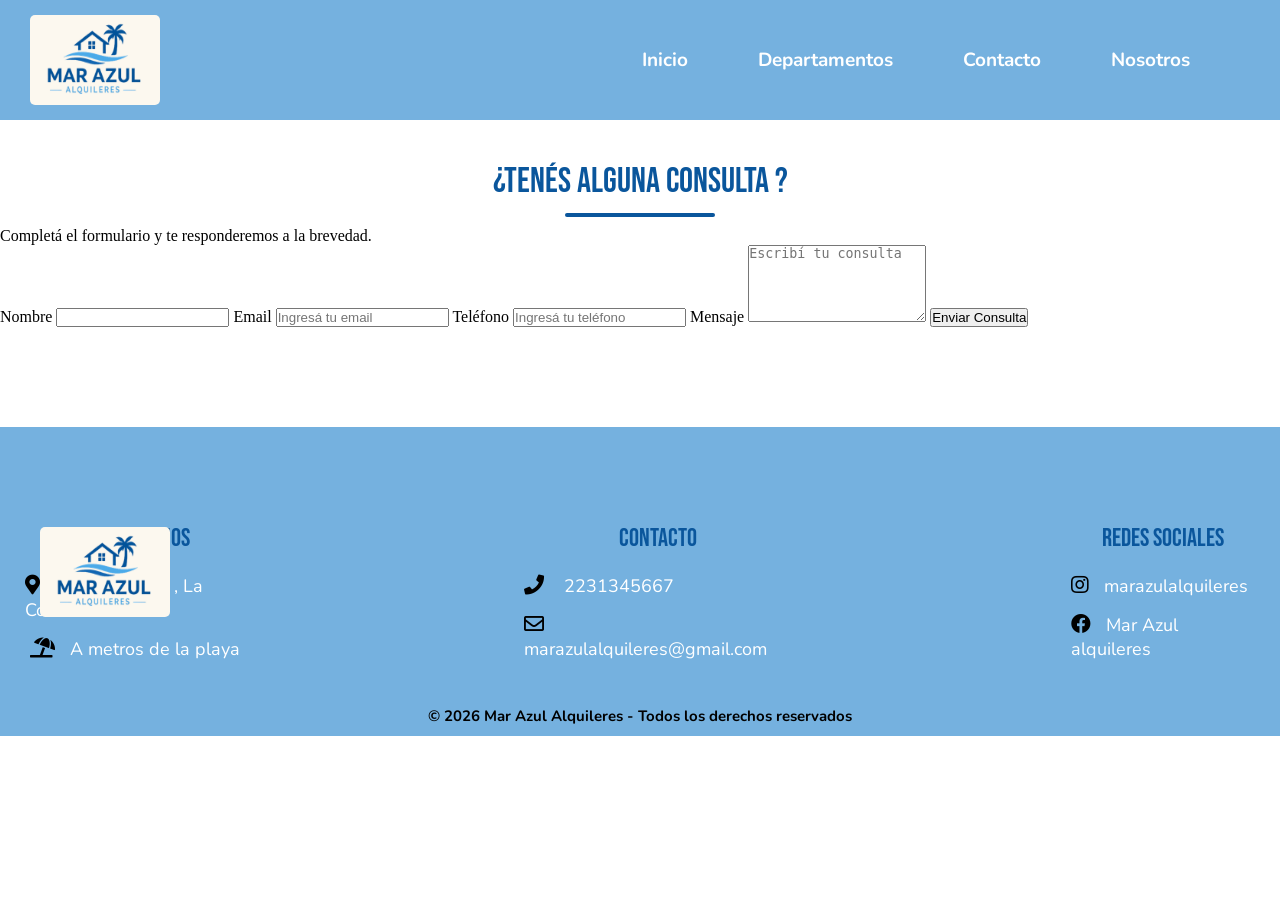
==== contacto.html @ 5d528a3d "Primeros avances del proyecto" ====
<!DOCTYPE html>
<html lang="es">

<head>
    <meta charset="UTF-8">
    <meta name="viewport" content="width=device-width, initial-scale=1.0">
    <title>Mar Azul - Departamentos</title>

    <!--ICONOS-->
    <link href='https://unpkg.com/boxicons@2.1.4/css/boxicons.min.css' rel='stylesheet'>
    <link rel="stylesheet" href="https://cdnjs.cloudflare.com/ajax/libs/font-awesome/5.15.4/css/all.min.css">

     <!--ESTILOS CSS-->
    <link rel="stylesheet" href="styles.css">

    <!--TIPOGRAFÍAS DE GOOGLE FONTS-->
    <link href="https://fonts.googleapis.com/css2?family=Nunito:wght@400;700&display=swap" rel="stylesheet">
    <link href="https://fonts.googleapis.com/css2?family=Bebas+Neue&display=swap" rel="stylesheet">

    <!--FAVICON-->
    <link rel="icon" type="image/png" href="/img/favicon-96x96.png">

</head>

<body>

    <header>
        <nav>
            <!--LOGO-->
            <img src="/img/Logo.png" alt="Logo Mar Azul">

            <!--MENÚ DE NAVEGACIÓN-->
            <ul>
                <li>
                    <a href="index.html">Inicio</a>
                </li>

                <li>
                    <a href="departamentos.html">Departamentos</a>
                </li>

                <li>
                    <a href="contacto.html">Contacto</a>
                </li>

                <li>
                    <a href="nosotros.html">Nosotros</a>
                </li>

            </ul>
        </nav>
    </header>



    <main>

        <!--FORMULARIO DE CONSULTAS-->

        <section class="contacto">

            <form action="#" method="post">

                <h1>¿Tenés alguna consulta ?</h1>

                <div class="formulario-contacto">
                <p>Completá el formulario y te responderemos a la brevedad.</p>

                <!--NOMBRE-->

                <label for="name" id="nombre" placeholder="Ingresá tu nombre">Nombre</label>
                <input type="text" required>

                <!--EMAIL-->

                <label for="email">Email</label>
                <input type="email" id="email" placeholder="Ingresá tu email" required>

                <!--TELÉFONO-->

                <label for="telefono">Teléfono</label>
                <input type="tel" id="telefono" placeholder="Ingresá tu teléfono">

                <!--MENSAJE-->

                <label for="mensaje">Mensaje</label>

                <textarea id="mensaje" placeholder="Escribí tu consulta" rows="5"></textarea>

                <!--BOTÓN-->

                <button type="submit">Enviar Consulta</button>

                </div>
            </form>

        </section>
    </main>


     <!--PIE DE PÁGINA-->

    <footer>

        <!--LOGO-->

        <img src="/img/Logo.png" alt="Logo Mar Azul">

        <div class="footer">

            <!--UBICACIÓN-->

            <div class="footer-ubicacion">

                <h4>ENCONTRANOS</h4>

                <a href="#"><i class="fas fa-map-marker-alt"></i>San Clemente , La Costa</a>

                <p href="#"><i class="fas fa-umbrella-beach"></i>A metros de la playa</p>

            </div>

            <!--CONTACTO-->

            <div class="footer-contacto">

                <h4>CONTACTO</h4>

                <a href="#"><i class="fas fa-phone"></i> 2231345667</a>

                <a href="#"><i class="far fa-envelope"></i>marazulalquileres@gmail.com</a>

            </div>

            <!--REDES SOCIALES-->

            <div class="footer-redes">

                <h4>REDES SOCIALES</h4>

                <a href="#"><i class="fab fa-instagram"></i>marazulalquileres</a>

                <a href="#"><i class="fab fa-facebook"></i>Mar Azul alquileres</a>

            </div>

        </div>
        <p>© 2026 Mar Azul Alquileres - Todos los derechos reservados</p>

    </footer>
</body>

</html>
---- styles.css ----
/*Elimina los margenes y paddings que agrega el navegador por defecto*/
* {
    margin: 0;
    padding: 0;
    box-sizing: border-box;
    /*Hace que el tamaño de los elementos sea más fácil de controlar*/

}

/*Título*/
h1 {
    font-family: 'Bebas Neue', sans-serif;
    text-align: center;
    font-size: 35px;
    color: #0a569c;
    font-weight: normal;
    margin-top: 40px;
}

/*Agrega una línea decorativa debajo del titulo*/
 h1::after {
    content: "";
    display: block;
    width: 150px;
    height: 4px;
    background-color: #0a569c;
    margin: 10px auto;
    border-radius: 10px;
}


/*********************************MENÚ DE NAVEGACIÓN******************************/
nav {
    background-color: #75b1df;
    display: flex;
    align-items: center;
    padding: 15px 15px;
    justify-content: space-between;
}

/*Logo*/
nav img,
footer img {
    width: 130px;
    height: 90px;
    border-radius: 5px;
    margin-left: 15px;

}

/*Lista de navegación*/
nav ul {
    display: flex;
    list-style: none;
    align-items: center;
    padding-right: 40px;
    /*para correr los enlaces un poco hacia la derecha*/
}

/*Elementos de la lista de navegación*/
nav li {
    margin: 0 35px;
    /*Espacio entre los elementos*/

}

/*Enlaces del menú*/
nav a {
    text-decoration: none;
    color: #ffffff;
    font-size: 19px;
    font-weight: bold;
    font-family: 'Nunito', sans-serif;

}

/*Efectos para los enlaces del menú*/
nav a:hover {
    border-bottom: 2px solid #fbf7ee;
    /*Linea debajo*/
    padding-bottom: 5px;
    color: #dff1ff;
}




/************************** INICIO *****************************/
.inicio {
    background-color: #fbf7ee;
    padding: 40px;
    display: flex;
    justify-content: space-between;
    /* separa texto e imagen */
    align-items: center;
    margin: 30px;
    font-size: 19px;
    font-family: 'Nunito', sans-serif;
    border-radius: 20px;
}

/* Contenedor de los textos*/
.inicio-texto {
    text-align: center;
    display: flex;
    flex-direction: column;
    align-items: center;
    position: relative;
    left: 280px;
}

/*Parrafos*/
.inicio-texto p {
    margin-bottom: 10px;

}

.texto1,
.texto3 {
    text-transform: uppercase;
    font-family: 'Bebas Neue', sans-serif;
    font-size: 30px;
}

.texto2 {
    margin: 15px;
    font-size: 20px;
}

.texto3 {
    color: #0a569c;
}

/* IMAGEN */
.inicio-img {
    flex: 0 0 auto;
    /* El elemento no crece ni se achica */
    display: flex;
    justify-content: flex-start;
    /*Alinea los elementos a la izquierda (horizontalmente)*/
    align-items: center;
}

/*Imagen*/
.inicio-img img {
    width: 800px;
    height: auto;
    border-radius: 15px;
    display: block;
}

/*Botón*/
.inicio  a  {
    background-color: #0a569c;
    font-family: 'Nunito', sans-serif;
    color: #fbf7ee;
    padding: 4px;
    border-radius: 15px;
    font-weight: bold;
    text-decoration: none;
    width: 70%;
    margin-top: 15px;
    display: inline-block;

}

.inicio a:hover {
    background-color: #08457c;

}

/**************************SERVICIOS****************************/


/*Contenedor de los servicios*/
.contenedor-servicios {
    display: flex;
    flex-wrap: wrap;
    justify-content: center;
    margin: 20px;
    font-family: 'Nunito', sans-serif;
}

/*Cada caja de los servicios*/
.servicio {
    background-color: white;
    box-shadow: 0px 10px 15px rgba(0, 0, 0, 0.2);
    padding: 30px;
    text-align: center;
    margin: 30px;
    width: 250px;
    height: 220px;
    border-radius: 20px;
}

/*Iconos*/
.servicio i {
    font-size: 45px;
    color: #0a569c;
    margin-bottom: 10px;
}

/*Nombre del servicio*/
.servicio h4 {
    color: #0a569c;
    font-size: 18px;
    margin-top: 10px;
    margin-bottom: 10px;
}

/*Descripción del servicio*/
.servicio p {
    font-weight: bold;
    margin-top: 10px;
}

.servicio:hover {
    box-shadow: 0 8px 16px #3f2c0e;
}

/**********************************DEPARTAMENTOS DESTACADOS*************************/

/*Titulo*/
h2 {
    font-family: 'Bebas Neue', sans-serif;
    text-align: center;
    font-size: 35px;
    color: #0a569c;
    font-weight: normal;
    margin-top: 40px;
}

/*Contenedor de los departamentos destacados*/
.contenedor-deptodestacados{
    display: flex;
    justify-content: center;
    flex-wrap: wrap;
    margin-top: 40px;
    background-color: white;
}

/*Línea decorativa debajo del titulo*/
.departamentos-destacados h2::after {
    content: "";
    display: block;
    width: 150px;
    height: 4px;
    background-color: #0a569c;
    margin: 10px auto;
    border-radius: 10px;
}

/*Cada tarjeta de los departamentos*/
.depto-destacado {
    margin: 40px;
    background-color: white;
    border-radius: 15px;
    padding-bottom: 20px;
    box-shadow: 0px 10px 15px rgba(0, 0, 0, 0.2);
    padding: 20px;
    margin: 40px;
}

/*Imagen de cada departamento*/
.depto-destacado img , .departamento img {
    width: 500px;
    height: auto;
    border-radius: 15px;
    display: block;
}

/*Información de cada departamento*/
.info-depto {
    text-align: center;
}

/*Nombre del departamento*/
.info-depto  h4 {
    text-align: center;
    justify-content: center;
    font-family: 'Nunito', sans-serif;
    color: #08457c;
    margin: 15px;
    font-size: 20px;

}

.datos-depto {
    display: flex;
    justify-content: space-between;
    align-items: center;
    margin: 15px 0;
}

.datos-depto  p {
    margin: 0;
    font-family: 'Nunito', sans-serif;
}

/*Iconos*/
.info-depto  i {
    color: #08457c;
    font-size: 25px;
    margin-right: 5px;
}

/*Botón de ver más*/
.info-depto  a {
    background-color: #0a569c;
    font-family: 'Nunito', sans-serif;
    color: #fbf7ee;
    padding: 5px 20px;
    border-radius: 15px;
    font-weight: bold;
    text-decoration: none;
    margin-top: 15px;
    display: inline-block;
    font-size: 14px;
}

.info-depto a:hover {
    background-color: #08457c;
}

/******************INFORMACIÓN PARA EL CLIENTE ***************************/

/* Contenedor principal de la sección */
.informacion-cliente {
    background-color: #fbf7ee;
    padding: 30px;
    display: flex;
    /* Coloca las columnas una al lado de la otra */
    font-family: 'Nunito', sans-serif;
    font-size: 17px;
    margin: 30px;
    border-radius: 20px;
    justify-content: space-between;
    /* Separa las dos columnas */

}

/* Línea decorativa debajo de los títulos */
.informacion-cliente h2::after {
    content: "";
    display: block;
    width: 150px;
    height: 4px;
    background-color: #0a569c;
    margin: 10px auto;
    border-radius: 10px;
}

/****************** SOBRE NOSOTROS ***************************/

/* Columna izquierda */
.sobre-nosotros {
    width: 45%;
}

/* Contenedor del texto y la imagen */
.contenido-nosotros {
    display: flex;
    align-items: center;
    margin: 30px;
    margin-left: 30px;
}

/* Párrafos de la sección */
.sobre-nosotros p {
    font-size: 17px;
    line-height: 1.6;
    /* Espaciado entre líneas */
    width: 40%;
}

/* Imagen de la sección */
.sobre-nosotros img {
    width: 220px;
    height: 220px;
    border-radius: 10px;
    object-fit: cover;
    margin-left: 50px;
}

/****************** OPINIONES DE HUÉSPEDES ***************************/

/* Columna derecha */
.opiniones-huespedes {
    width: 55%;
}

/* Contenedor de las tarjetas de opiniones */
.contenedor-opiniones {
    display: flex;
    /* Tarjetas una al lado de la otra */

}

/* Tarjeta individual de opinión */
.huesped {
    background-color: white;
    margin: 25px;
    border-radius: 10px;
    padding: 20px;
    box-shadow: 0px 4px 8px rgba(0, 0, 0, 0.08);

}

/* Texto principal de cada opinión */
.huesped p {
    font-weight: bold;
    margin: 10px;
}


/************************DEPARTAMENTOS*********************************/

/*Titulo de la página*/
.departamentos h1{
    margin-top: 50px;
    margin-bottom: 50px;
}
/*Contenedor de los departamentos*/
.contenedor-departamentos{
    display: flex;
    flex-wrap: wrap;
    justify-content: center;
    
}
/*Cada tarjeta de los departamentos */
.departamento{
    width: 500px; /* probá entre 400 y 450 */
    background-color: white;
    border-radius: 15px;
    padding: 20px;
    box-shadow: 0px 10px 15px rgba(0, 0, 0, 0.2);
    box-sizing: border-box;
    margin: 30px;
}
/*Imágemes*/
.departamento img{
   width: 100%;
    height: 280px;
    object-fit: cover;
    border-radius: 15px;
    display: block;
}
/*Precio de cada departamento*/
.precio {
    font-family: 'Nunito', sans-serif;
    color: #08457c;
    margin: 15px;
    font-size: 20px;
}
/*Descripción de cada departamento*/
.depto-descripcion{
  font-family: 'Nunito', sans-serif;
  font-size: 17px;
  font-weight: 700;
}



/*****************************PIE DE PÁGINA*************************/

footer {
    background-color: #75b1df;
    padding: 10px;
    padding-top: 0;
    margin-top: 100px;
    font-family: 'Nunito', sans-serif;
}

footer img {
    position: relative;
    top: 100px;
    margin-left: 30px;
}

.footer {
    display: flex;
    justify-content: center;
}

.footer-ubicacion,
.footer-contacto {
    margin-right: 250px;
}

.footer h4 {
    font-family: 'Bebas Neue', sans-serif;
    color: #0a569c;
    font-size: 25px;
    font-weight: normal;
    margin-bottom: 20px;
    text-align: center;

}

.footer a,
.footer p {
    color: white;
    font-size: 18px;
    margin: 15px;
    font-weight: normal;
    text-decoration: none;
    display: block;

}

.footer i {
    font-size: 20px;
    margin-right: 15px;
    color: black;
}

footer p {
    font-weight: bold;
    text-align: center;
    margin-top: 30px;
    font-size: 15px;
}
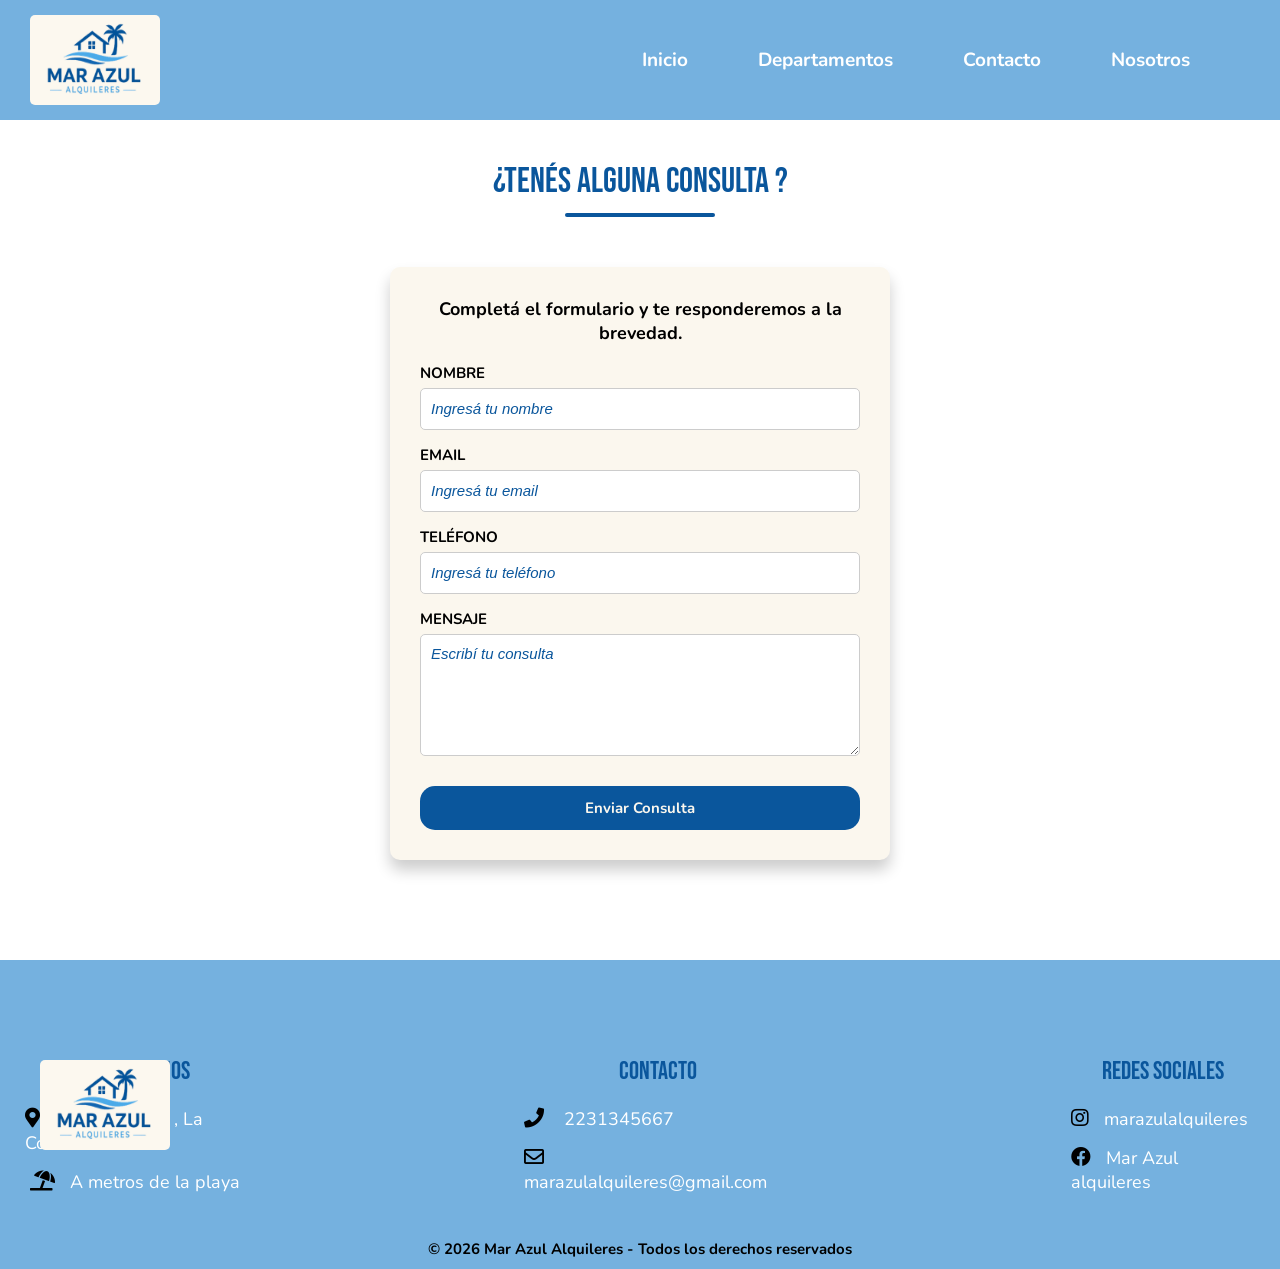
==== commit 1cf348ac: "Agrego página de detalle de departamentos y mejoras de diseño" ====
--- a/contacto.html
+++ b/contacto.html
@@ -59,17 +59,17 @@
 
         <section class="contacto">
 
-            <form action="#" method="post">
+            <form action="#" method="post" >
 
                 <h1>¿Tenés alguna consulta ?</h1>
 
                 <div class="formulario-contacto">
-                <p>Completá el formulario y te responderemos a la brevedad.</p>
+                <p class="texto-formulario">Completá el formulario y te responderemos a la brevedad.</p>
 
                 <!--NOMBRE-->
-
-                <label for="name" id="nombre" placeholder="Ingresá tu nombre">Nombre</label>
-                <input type="text" required>
+                 
+                <label for="name">Nombre</label>
+                <input type="text" id="nombre" placeholder="Ingresá tu nombre" required>
 
                 <!--EMAIL-->
 
--- a/styles.css
+++ b/styles.css
@@ -17,8 +17,12 @@
     margin-top: 40px;
 }
 
+body {
+    font-family: 'Nunito', sans-serif;
+}
+
 /*Agrega una línea decorativa debajo del titulo*/
- h1::after {
+h1::after {
     content: "";
     display: block;
     width: 150px;
@@ -95,7 +99,6 @@
     align-items: center;
     margin: 30px;
     font-size: 19px;
-    font-family: 'Nunito', sans-serif;
     border-radius: 20px;
 }
 
@@ -147,12 +150,13 @@
     height: auto;
     border-radius: 15px;
     display: block;
+    box-shadow: 0 8px 16px rgba(0, 0, 0, 0.15);
 }
 
 /*Botón*/
-.inicio  a  {
+.inicio a,
+button {
     background-color: #0a569c;
-    font-family: 'Nunito', sans-serif;
     color: #fbf7ee;
     padding: 4px;
     border-radius: 15px;
@@ -172,17 +176,18 @@
 /**************************SERVICIOS****************************/
 
 
-/*Contenedor de los servicios*/
-.contenedor-servicios {
+/*Contenedor de los servicios y nosotros*/
+.contenedor-servicios,
+.contenedor-elegirnos {
     display: flex;
     flex-wrap: wrap;
     justify-content: center;
     margin: 20px;
-    font-family: 'Nunito', sans-serif;
-}
-
-/*Cada caja de los servicios*/
-.servicio {
+}
+
+/*Cada caja de los servicios y cada elegirnos*/
+.servicio,
+.card-elegir {
     background-color: white;
     box-shadow: 0px 10px 15px rgba(0, 0, 0, 0.2);
     padding: 30px;
@@ -194,14 +199,16 @@
 }
 
 /*Iconos*/
-.servicio i {
+.servicio i,
+.card-elegir i {
     font-size: 45px;
     color: #0a569c;
     margin-bottom: 10px;
 }
 
-/*Nombre del servicio*/
-.servicio h4 {
+/*Nombre del servicio */
+.servicio h4,
+.card-elegir h4 {
     color: #0a569c;
     font-size: 18px;
     margin-top: 10px;
@@ -209,7 +216,8 @@
 }
 
 /*Descripción del servicio*/
-.servicio p {
+.servicio p,
+.card-elegir p {
     font-weight: bold;
     margin-top: 10px;
 }
@@ -231,7 +239,7 @@
 }
 
 /*Contenedor de los departamentos destacados*/
-.contenedor-deptodestacados{
+.contenedor-deptodestacados {
     display: flex;
     justify-content: center;
     flex-wrap: wrap;
@@ -262,7 +270,8 @@
 }
 
 /*Imagen de cada departamento*/
-.depto-destacado img , .departamento img {
+.depto-destacado img,
+.departamento img {
     width: 500px;
     height: auto;
     border-radius: 15px;
@@ -275,10 +284,9 @@
 }
 
 /*Nombre del departamento*/
-.info-depto  h4 {
+.info-depto h4 {
     text-align: center;
     justify-content: center;
-    font-family: 'Nunito', sans-serif;
     color: #08457c;
     margin: 15px;
     font-size: 20px;
@@ -292,22 +300,20 @@
     margin: 15px 0;
 }
 
-.datos-depto  p {
+.datos-depto p {
     margin: 0;
-    font-family: 'Nunito', sans-serif;
 }
 
 /*Iconos*/
-.info-depto  i {
+.info-depto i {
     color: #08457c;
     font-size: 25px;
     margin-right: 5px;
 }
 
 /*Botón de ver más*/
-.info-depto  a {
+.info-depto a {
     background-color: #0a569c;
-    font-family: 'Nunito', sans-serif;
     color: #fbf7ee;
     padding: 5px 20px;
     border-radius: 15px;
@@ -330,7 +336,6 @@
     padding: 30px;
     display: flex;
     /* Coloca las columnas una al lado de la otra */
-    font-family: 'Nunito', sans-serif;
     font-size: 17px;
     margin: 30px;
     border-radius: 20px;
@@ -416,20 +421,23 @@
 /************************DEPARTAMENTOS*********************************/
 
 /*Titulo de la página*/
-.departamentos h1{
+.departamentos h1 {
     margin-top: 50px;
     margin-bottom: 50px;
 }
+
 /*Contenedor de los departamentos*/
-.contenedor-departamentos{
+.contenedor-departamentos {
     display: flex;
     flex-wrap: wrap;
     justify-content: center;
-    
-}
+
+}
+
 /*Cada tarjeta de los departamentos */
-.departamento{
-    width: 500px; /* probá entre 400 y 450 */
+.departamento {
+    width: 500px;
+    /* probá entre 400 y 450 */
     background-color: white;
     border-radius: 15px;
     padding: 20px;
@@ -437,28 +445,316 @@
     box-sizing: border-box;
     margin: 30px;
 }
+
 /*Imágemes*/
-.departamento img{
-   width: 100%;
+.departamento img {
+    width: 100%;
     height: 280px;
     object-fit: cover;
     border-radius: 15px;
     display: block;
 }
+
 /*Precio de cada departamento*/
 .precio {
-    font-family: 'Nunito', sans-serif;
     color: #08457c;
     margin: 15px;
     font-size: 20px;
 }
+
+/************************PÁGINA DE CADA DEPARTAMENTOS**************************/
 /*Descripción de cada departamento*/
-.depto-descripcion{
-  font-family: 'Nunito', sans-serif;
-  font-size: 17px;
-  font-weight: 700;
-}
-
+.depto-descripcion {
+    font-size: 17px;
+    font-weight: 700;
+}
+/*Precio de cada departamento*/
+.precio-depto {
+    color: #08457c;
+    margin: 15px;
+    font-size: 22px;
+}
+/*Cada tarjeta de los departamentos */
+.detalle-departamento {
+    width: 900px;
+    background-color: white;
+    border-radius: 15px;
+    padding: 30px;
+    box-shadow: 0px 10px 15px rgba(0, 0, 0, 0.2);
+    margin: 40px auto;
+}
+/*Nombre del departamento*/
+.nombre-depto {
+    font-size: 25px !important;
+}
+/*Detalle del departamento caracteristicas y servicios*/
+.detalles-depto {
+    display: flex;
+    justify-content: center;
+    align-items: flex-start;
+    margin-top: 30px;
+}
+/*Imagen del departamento*/
+.detalle-departamento img {
+    width: 100%;
+    height: 450px;
+    object-fit: cover;
+    border-radius: 15px;
+}
+
+.caracteristicas-depto,
+.servicios-depto {
+    width: 48%;
+}
+
+.caracteristicas-depto p,
+.servicios-depto p {
+    display: flex;
+    gap: 10px;
+    margin: 10px 0;
+    font-size: 16px;
+}
+/*Boton de volver para ver todos los departamentos*/
+.boton-volver {
+    font-size: 17px !important;
+}
+
+/************************ FORMULARIO  DE CONTACTO *********************************/
+
+.formulario-contacto {
+    background-color: #fbf7ee;
+    max-width: 500px;
+    /* Ancho máximo */
+    margin: 50px auto;
+    /* Centra el formulario horizontalmente */
+    padding: 30px;
+    display: flex;
+    flex-direction: column;
+    /* Elementos uno debajo del otro */
+    font-size: 15px;
+    box-shadow: 0px 10px 15px rgba(0, 0, 0, 0.2);
+    /* Sombra */
+    border-radius: 10px;
+}
+
+/* Texto descriptivo debajo del título */
+.texto-formulario {
+    font-weight: bold;
+    text-align: center;
+    margin-bottom: 18px;
+    font-size: 18px;
+}
+
+/* Etiquetas de los campos */
+.formulario-contacto label {
+    font-weight: bold;
+    text-transform: uppercase;
+    text-align: left;
+    margin-bottom: 5px;
+}
+
+/* Campos de entrada y área de texto */
+.formulario-contacto input,
+textarea {
+    width: 100%;
+    padding: 10px;
+    margin-bottom: 15px;
+    font-family: 'Nunito', sans-serif;
+    font-size: 15px;
+    border: 1px solid #ccc;
+    border-radius: 5px;
+}
+
+/* Estilo cuando el usuario selecciona un campo */
+.formulario-contacto input:focus,
+.formulario-contacto textarea:focus {
+    outline: none;
+    /* Elimina el borde predeterminado */
+    border-color: #0a569c;
+}
+
+/* Estilo de los placeholders */
+input::placeholder,
+textarea::placeholder {
+    color: #0a569c;
+    font-size: 15px;
+    font-family: 'Nunito', sans-serif;
+    font-style: italic;
+}
+
+/* Botón de envío */
+button {
+    font-family: 'Nunito', sans-serif;
+    padding: 12px;
+    font-size: 15px;
+    border: none;
+    /* Sin borde */
+    cursor: pointer;
+    width: 100%;
+}
+
+/* Efecto al pasar el mouse sobre el botón */
+button:hover {
+    background-color: #08457c;
+}
+
+
+
+/*****************************NOSOTROS*************************/
+.nosotros h1 {
+    margin: 60px;
+}
+
+/*Iconos de los textos*/
+.nosotros h1 i,
+.texto-ubicacion h2 i,
+.servicios h1 i,
+.departamentos-destacados h2 i,
+.departamentos h1 i {
+    color: #0a569c;
+    margin-right: 10px;
+    font-size: 40px;
+}
+
+.contenedor-nosotros {
+    background-color: #fbf7ee;
+    display: flex;
+    align-items: center;
+    gap: 50px;
+    justify-content: center;
+    padding: 40px;
+    border-radius: 20px;
+    margin: 50px;
+
+}
+
+.frase {
+    color: black;
+    font-size: 25px;
+}
+
+/*Texto de nosotros*/
+.contenedor-nosotros p {
+    text-align: center;
+    font-size: 19px;
+    line-height: 1.8;
+
+}
+
+.contenedor-nosotros img {
+    width: 550px;
+    border-radius: 15px;
+    margin-left: 50px;
+    box-shadow: 0 8px 16px rgba(0, 0, 0, 0.15);
+}
+
+.texto-nosotros {
+    width: 50%;
+}
+
+/*****************************GALERÍA*************************/
+
+.galeria h2 {
+    margin: 50px;
+}
+
+.galeria h2::after {
+    content: "";
+    display: block;
+    width: 100px;
+    height: 4px;
+    background-color: #0a569c;
+    margin: 10px auto;
+    border-radius: 10px;
+}
+
+.contenedor-galeria {
+    display: flex;
+    justify-content: center;
+    flex-wrap: wrap;
+    /* permite que bajen de línea si no entran */
+}
+
+.galeria img {
+    width: 300px;
+    margin: 15px;
+    border-radius: 10px;
+    height: 200px;
+    object-fit: cover;
+}
+
+.galeria img:hover {
+    box-shadow: 0 8px 16px #3f2c0e;
+}
+
+/*****************************ELEGIRNOS*************************/
+
+.elegirnos h2::after {
+    content: "";
+    display: block;
+    width: 100px;
+    height: 4px;
+    background-color: #0a569c;
+    margin: 10px auto;
+    border-radius: 10px;
+}
+
+.card-elegir {
+    width: 300px;
+    height: 200px;
+}
+
+.card-elegir:hover {
+    box-shadow: 0 8px 16px #3f2c0e;
+}
+
+/*****************************UBICACIÓN*************************/
+
+.ubicacion {
+    background-color: #fbf7ee;
+    padding: 40px;
+    display: flex;
+    justify-content: space-between;
+    /* separa texto e imagen */
+    align-items: center;
+    margin: 50px;
+    font-size: 19px;
+    border-radius: 20px;
+}
+
+.texto-ubicacion {
+    width: 40%;
+}
+
+.texto-ubicacion h2::after {
+    content: "";
+    display: block;
+    width: 100px;
+    height: 4px;
+    background-color: #0a569c;
+    margin: 10px auto;
+    border-radius: 10px;
+}
+
+.texto-ubicacion h2 {
+    margin-bottom: 50px;
+}
+
+.texto-ubicacion p {
+    font-size: 18px;
+    line-height: 1.6;
+    text-align: center;
+    font-weight: bold;
+}
+
+.mapa {
+    width: 55%;
+}
+
+.mapa iframe {
+    width: 100%;
+    border-radius: 15px;
+}
 
 
 /*****************************PIE DE PÁGINA*************************/
